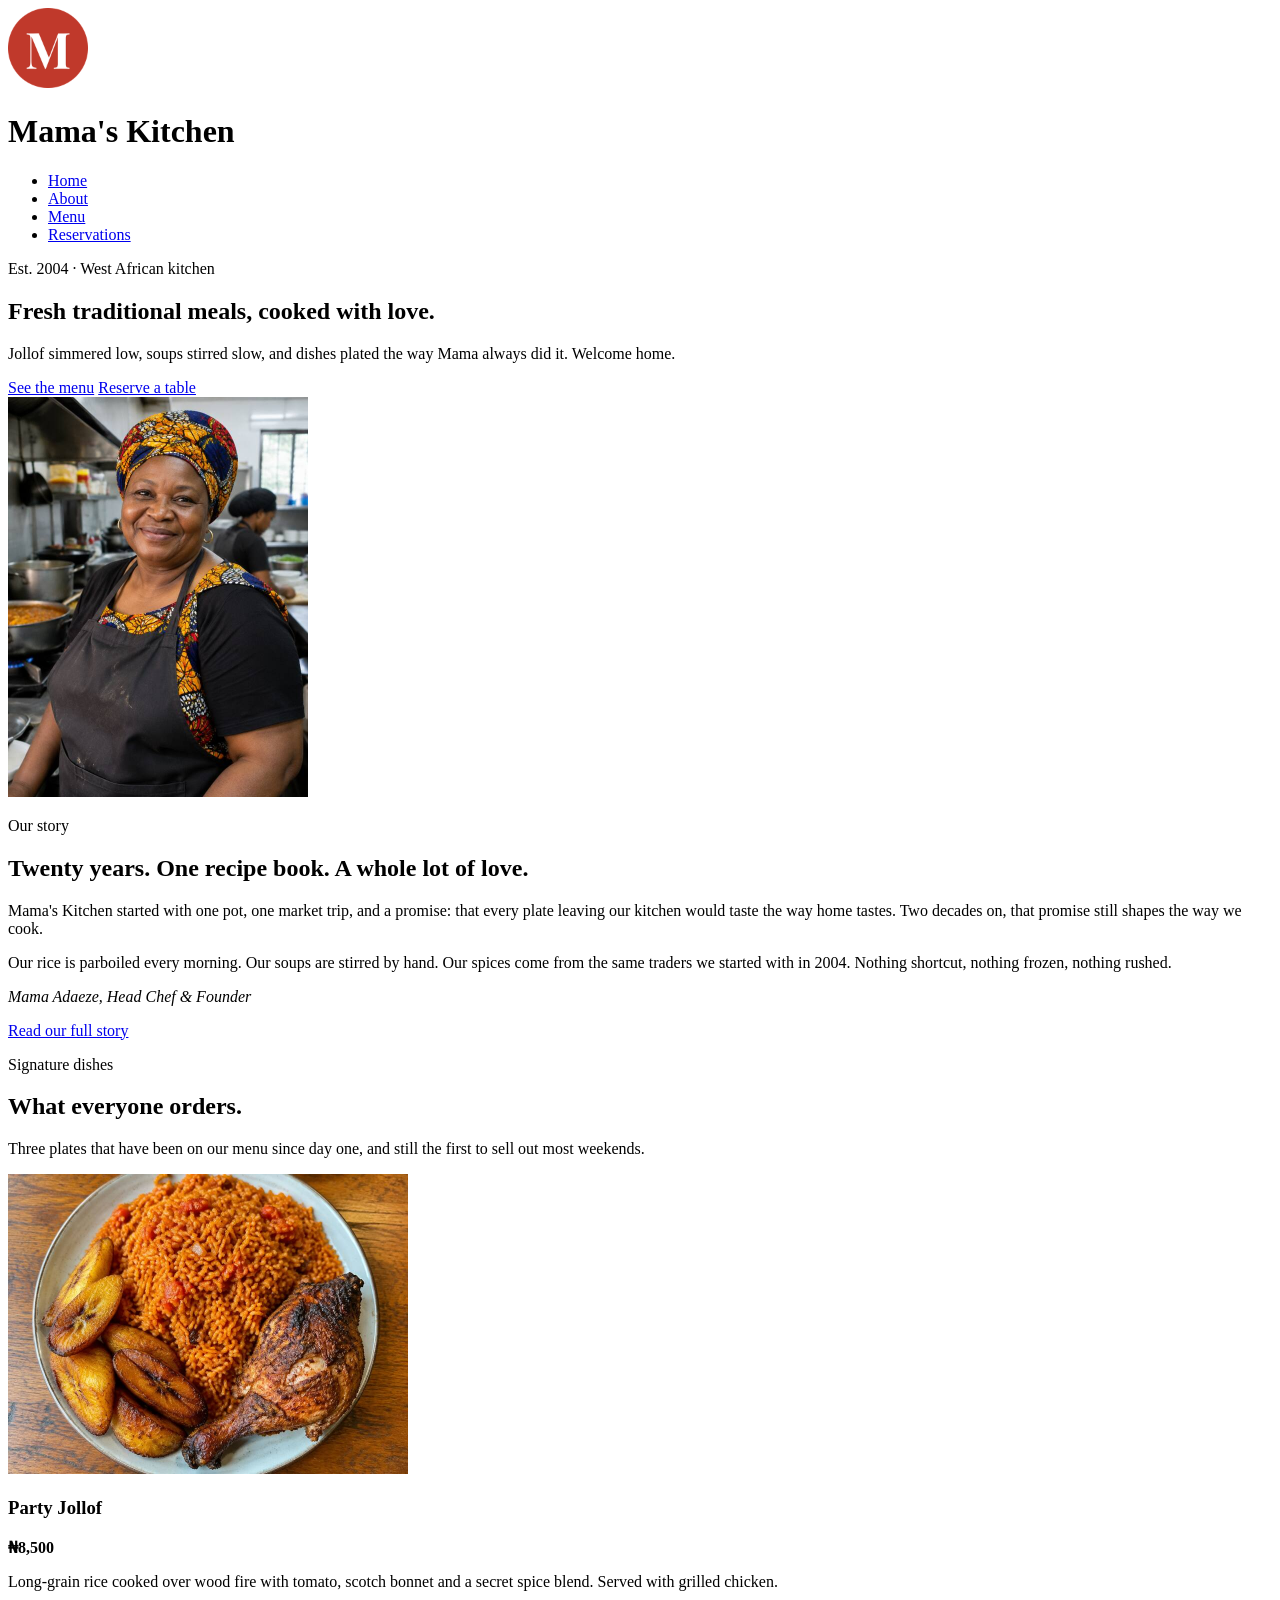
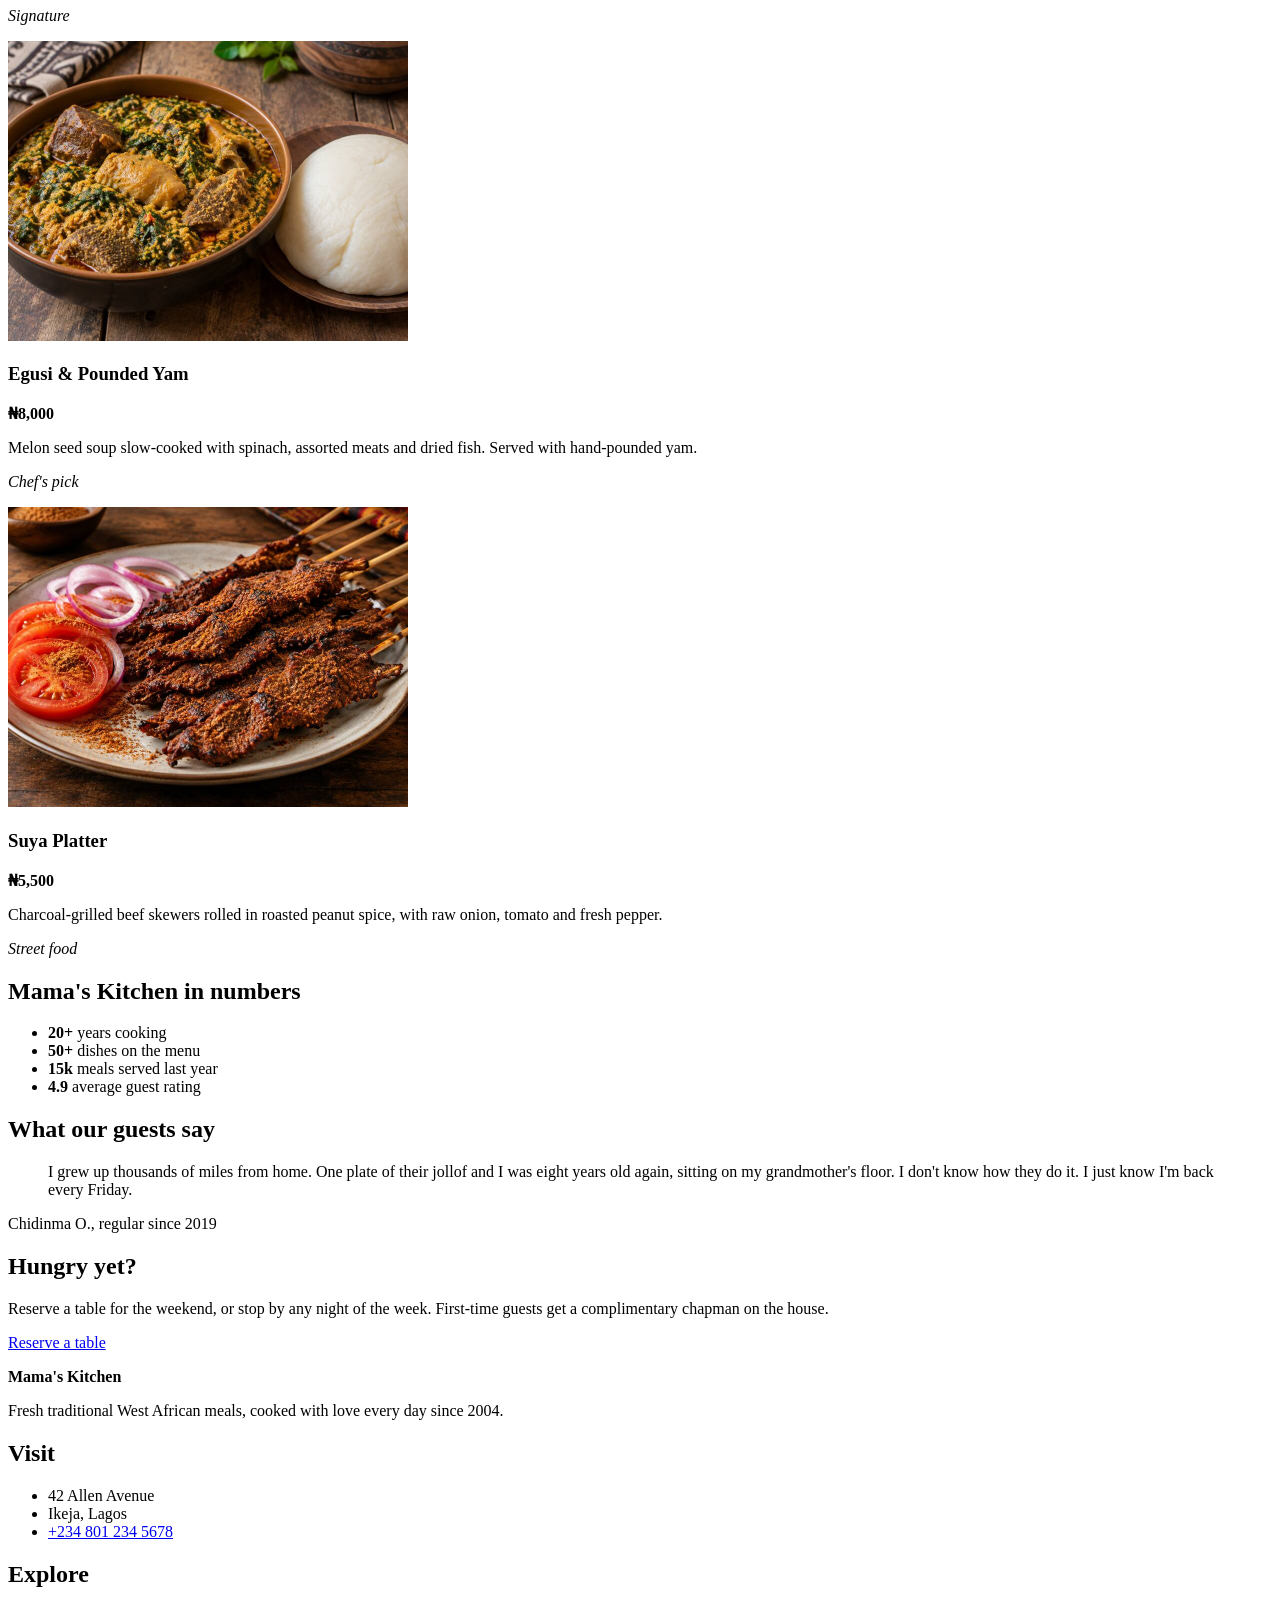
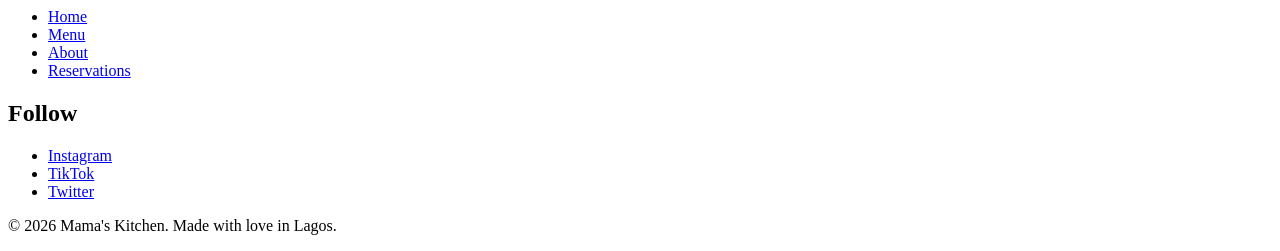
==== mamas-kitchen-week2/index.html @ f6ebc42b "Add opeaning hours and booking for" ====
<!DOCTYPE html>
<html lang="en">
  <head>
    <meta charset="UTF-8">
    <meta name="viewport" content="width=device-width, initial-scale=1.0">
    <title>Mama's Kitchen | Fresh traditional meals in Ikeja</title>
  </head>
  <body>
    <header>
      <img src="images/logo.png" alt="Mama's Kitchen logo" width="80" height="80">
      <h1>Mama's Kitchen</h1>
      <nav>
        <ul>
          <li><a href="index.html">Home</a></li>
          <li><a href="about.html">About</a></li>
          <li><a href="menu.html">Menu</a></li>
          <li><a href="reservations.html">Reservations</a></li>
        </ul>
      </nav>
    </header>

    <main>
      <section>
        <p>Est. 2004 · West African kitchen</p>
        <h2>Fresh traditional meals, cooked with love.</h2>
        <p>Jollof simmered low, soups stirred slow, and dishes plated the way Mama always did it. Welcome home.</p>
        <a href="menu.html">See the menu</a>
        <a href="reservations.html">Reserve a table</a>
      </section>

      <section>
        <img src="images/mama.jpg" alt="Mama Adaeze, head chef and founder of Mama's Kitchen" width="300" height="400">
        <p>Our story</p>
        <h2>Twenty years. One recipe book. A whole lot of love.</h2>
        <p>Mama's Kitchen started with one pot, one market trip, and a promise: that every plate leaving our kitchen would taste the way home tastes. Two decades on, that promise still shapes the way we cook.</p>
        <p>Our rice is parboiled every morning. Our soups are stirred by hand. Our spices come from the same traders we started with in 2004. Nothing shortcut, nothing frozen, nothing rushed.</p>
        <p><em>Mama Adaeze, Head Chef &amp; Founder</em></p>
        <a href="about.html">Read our full story</a>
      </section>

      <section>
        <p>Signature dishes</p>
        <h2>What everyone orders.</h2>
        <p>Three plates that have been on our menu since day one, and still the first to sell out most weekends.</p>
        <div>
          <img src="images/jollof.jpg" alt="A plate of party jollof rice with fried plantain and grilled chicken" width="400" height="300" loading="lazy">
          <h3>Party Jollof</h3>
          <p><strong>₦8,500</strong></p>
          <p>Long-grain rice cooked over wood fire with tomato, scotch bonnet and a secret spice blend. Served with grilled chicken.</p>
          <p><em>Signature</em></p>
        </div>
        <div>
          <img src="images/egusi.jpg" alt="A bowl of egusi soup with pounded yam" width="400" height="300" loading="lazy">
          <h3>Egusi &amp; Pounded Yam</h3>
          <p><strong>₦8,000</strong></p>
          <p>Melon seed soup slow-cooked with spinach, assorted meats and dried fish. Served with hand-pounded yam.</p>
          <p><em>Chef's pick</em></p>
        </div>
        <div>
          <img src="images/suya.jpg" alt="Spicy beef suya skewers with sliced onion and tomato" width="400" height="300" loading="lazy">
          <h3>Suya Platter</h3>
          <p><strong>₦5,500</strong></p>
          <p>Charcoal-grilled beef skewers rolled in roasted peanut spice, with raw onion, tomato and fresh pepper.</p>
          <p><em>Street food</em></p>
        </div>
      </section>

      <section>
        <h2>Mama's Kitchen in numbers</h2>
        <ul>
          <li><strong>20+</strong> years cooking</li>
          <li><strong>50+</strong> dishes on the menu</li>
          <li><strong>15k</strong> meals served last year</li>
          <li><strong>4.9</strong> average guest rating</li>
        </ul>
      </section>

      <section>
        <h2>What our guests say</h2>
        <blockquote>
          <p>I grew up thousands of miles from home. One plate of their jollof and I was eight years old again, sitting on my grandmother's floor. I don't know how they do it. I just know I'm back every Friday.</p>
        </blockquote>
        <p>Chidinma O., regular since 2019</p>
      </section>

      <section>
        <h2>Hungry yet?</h2>
        <p>Reserve a table for the weekend, or stop by any night of the week. First-time guests get a complimentary chapman on the house.</p>
        <a href="reservations.html">Reserve a table</a>
      </section>
    </main>

    <footer>
      <p><strong>Mama's Kitchen</strong></p>
      <p>Fresh traditional West African meals, cooked with love every day since 2004.</p>

      <h2>Visit</h2>
      <ul>
        <li>42 Allen Avenue</li>
        <li>Ikeja, Lagos</li>
        <li><a href="tel:+2348012345678">+234 801 234 5678</a></li>
      </ul>

      <h2>Explore</h2>
      <ul>
        <li><a href="index.html">Home</a></li>
        <li><a href="menu.html">Menu</a></li>
        <li><a href="about.html">About</a></li>
        <li><a href="reservations.html">Reservations</a></li>
      </ul>

      <h2>Follow</h2>
      <ul>
        <li><a href="https://instagram.com">Instagram</a></li>
        <li><a href="https://tiktok.com">TikTok</a></li>
        <li><a href="https://x.com">Twitter</a></li>
      </ul>

      <p>© 2026 Mama's Kitchen. Made with love in Lagos.</p>
    </footer>
  </body>
</html>
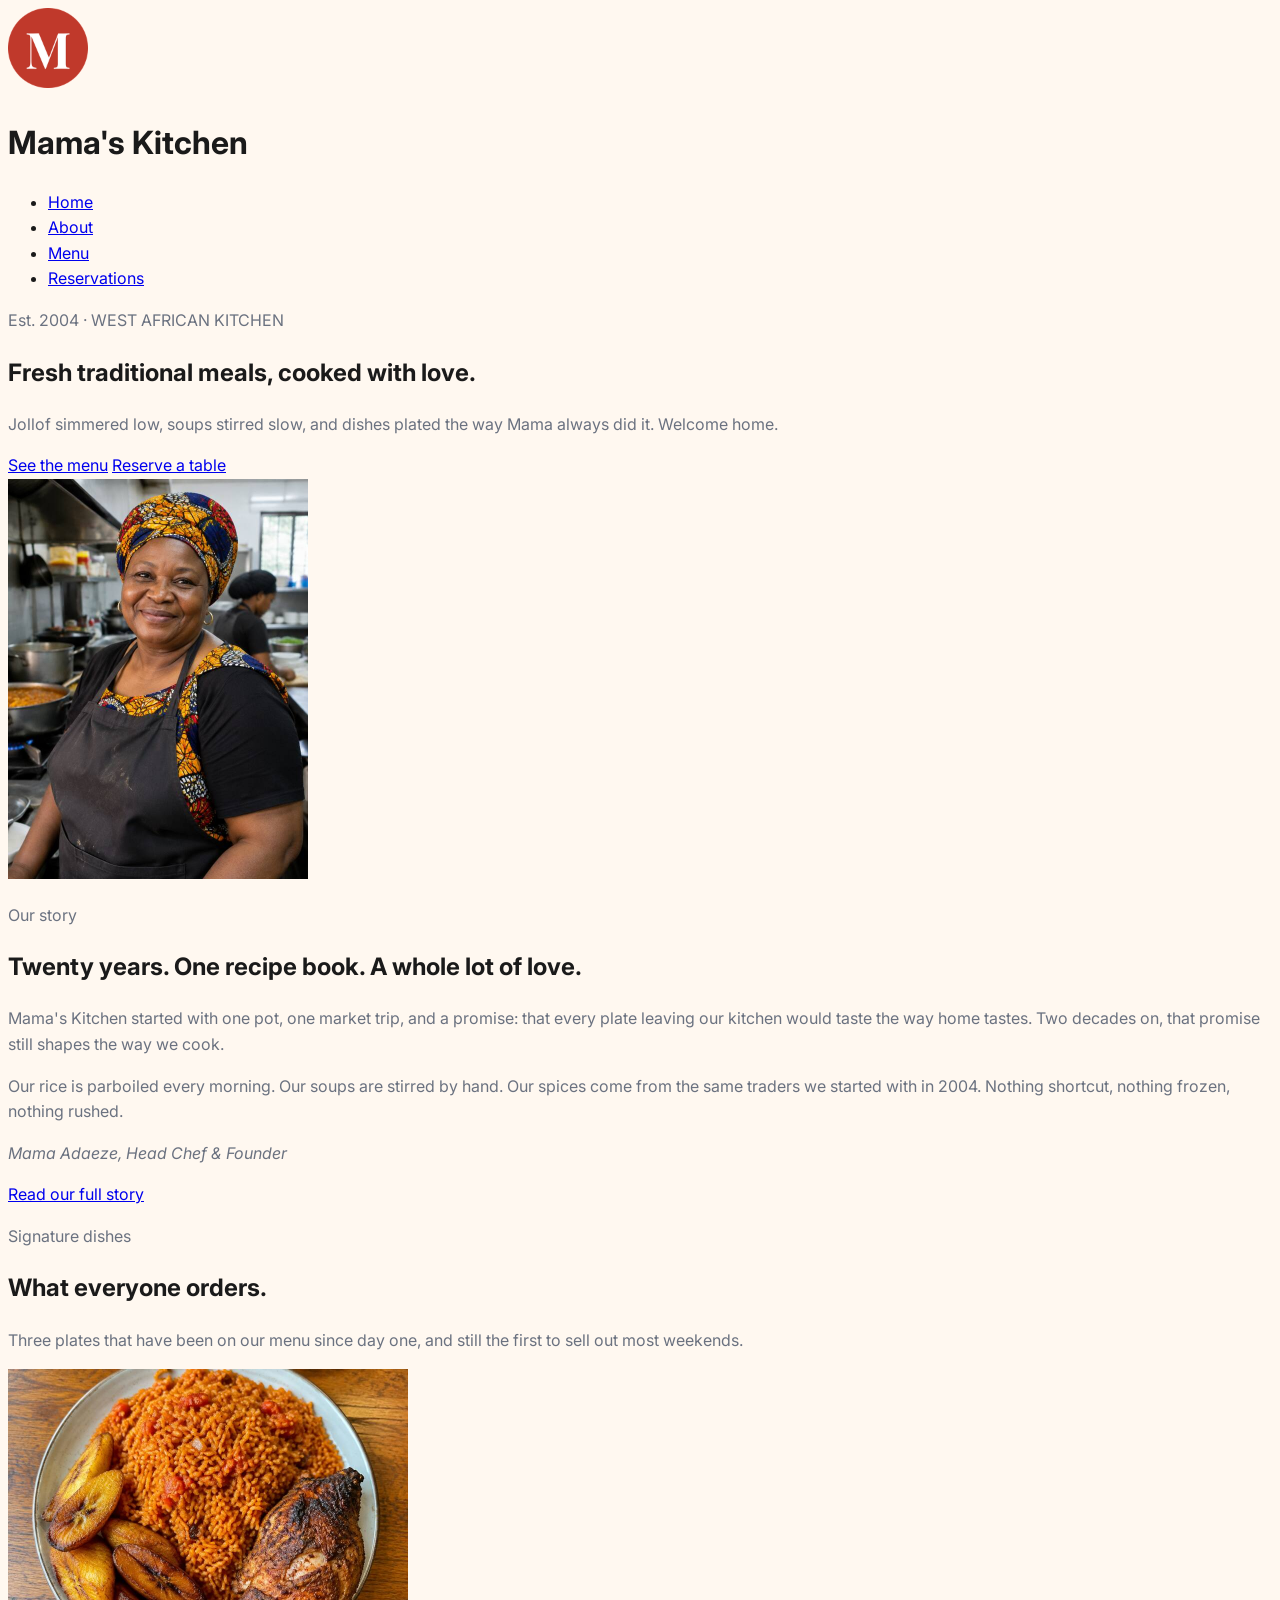
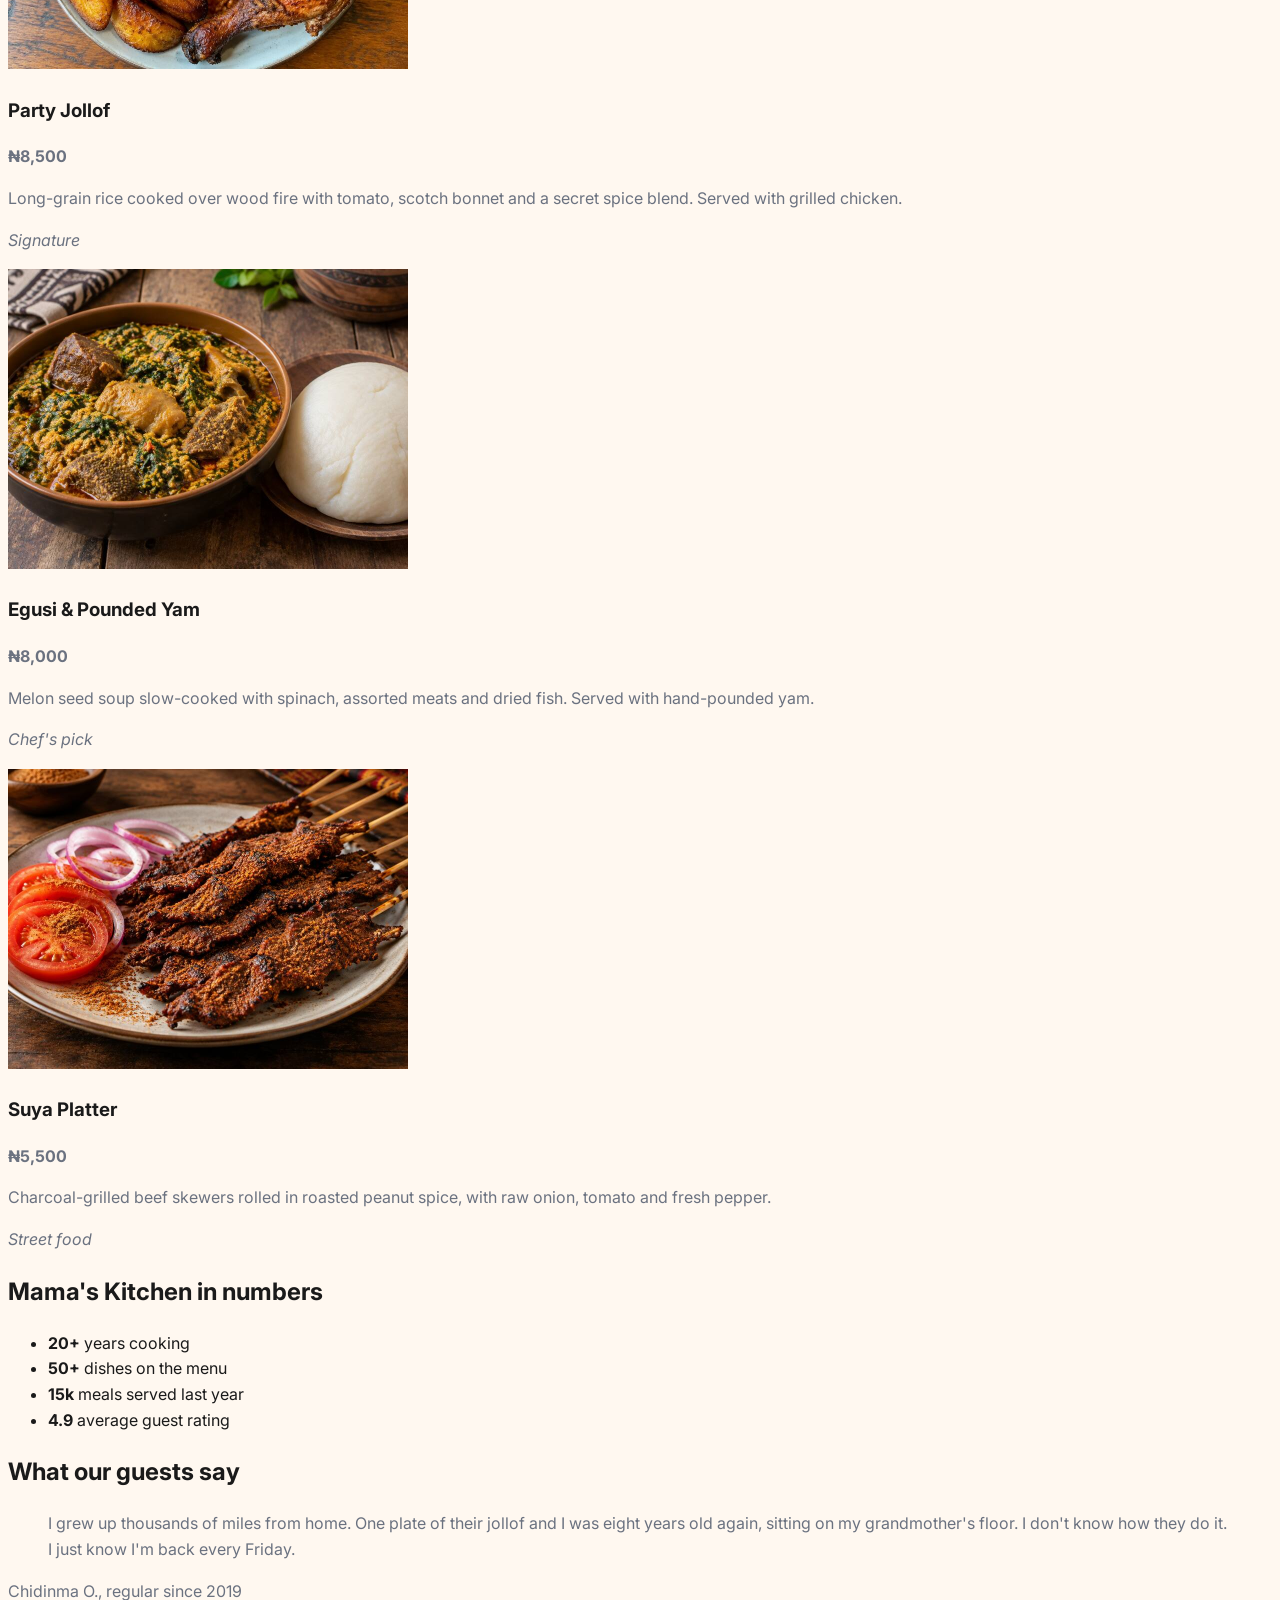
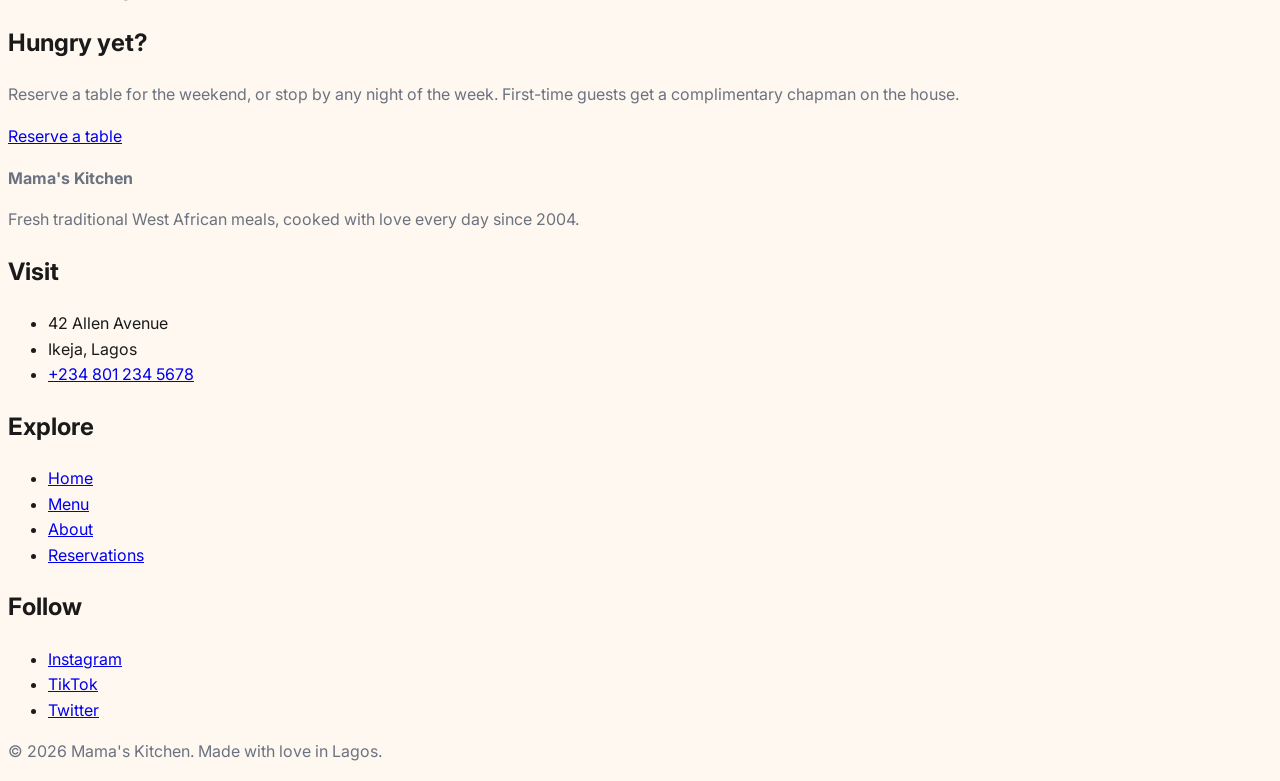
==== commit 14261233: "dishes" ====
--- a/mamas-kitchen-week2/index.html
+++ b/mamas-kitchen-week2/index.html
@@ -3,7 +3,11 @@
   <head>
     <meta charset="UTF-8">
     <meta name="viewport" content="width=device-width, initial-scale=1.0">
+    <link rel="preconnect" href="https://fonts.googleapis.com">
+<link rel="preconnect" href="https://fonts.gstatic.com" crossorigin>
+<link href="https://fonts.googleapis.com/css2?family=Inter:ital,opsz,wght@0,14..32,100..900;1,14..32,100..900&family=Playfair+Display:ital,wght@0,400..900;1,400..900&display=swap" rel="stylesheet">
     <title>Mama's Kitchen | Fresh traditional meals in Ikeja</title>
+    <link rel="stylesheet" href="styles.css"/>
   </head>
   <body>
     <header>
@@ -21,7 +25,7 @@
 
     <main>
       <section>
-        <p>Est. 2004 · West African kitchen</p>
+        <p>Est. 2004 · WEST AFRICAN KITCHEN</p>
         <h2>Fresh traditional meals, cooked with love.</h2>
         <p>Jollof simmered low, soups stirred slow, and dishes plated the way Mama always did it. Welcome home.</p>
         <a href="menu.html">See the menu</a>
@@ -42,21 +46,21 @@
         <p>Signature dishes</p>
         <h2>What everyone orders.</h2>
         <p>Three plates that have been on our menu since day one, and still the first to sell out most weekends.</p>
-        <div>
+        <div class="dish">
           <img src="images/jollof.jpg" alt="A plate of party jollof rice with fried plantain and grilled chicken" width="400" height="300" loading="lazy">
           <h3>Party Jollof</h3>
           <p><strong>₦8,500</strong></p>
           <p>Long-grain rice cooked over wood fire with tomato, scotch bonnet and a secret spice blend. Served with grilled chicken.</p>
           <p><em>Signature</em></p>
         </div>
-        <div>
+        <div class="dish">
           <img src="images/egusi.jpg" alt="A bowl of egusi soup with pounded yam" width="400" height="300" loading="lazy">
           <h3>Egusi &amp; Pounded Yam</h3>
           <p><strong>₦8,000</strong></p>
           <p>Melon seed soup slow-cooked with spinach, assorted meats and dried fish. Served with hand-pounded yam.</p>
           <p><em>Chef's pick</em></p>
         </div>
-        <div>
+        <div class="dish">
           <img src="images/suya.jpg" alt="Spicy beef suya skewers with sliced onion and tomato" width="400" height="300" loading="lazy">
           <h3>Suya Platter</h3>
           <p><strong>₦5,500</strong></p>
--- a/mamas-kitchen-week2/styles.css
+++ b/mamas-kitchen-week2/styles.css
@@ -0,0 +1,18 @@
+body {
+    background-color: #fff8f0;
+    color:  #1a1a1a;
+    font-family: "inter", Arial, Helvetica, sans-serif;
+    font-size:1rem;
+    line-height: 1.6;
+}
+
+h1,
+h2,
+h3,
+h4 {
+    font-family: "inter", Arial,sans-serif;
+}
+
+p {
+    color: #6b7280;
+}
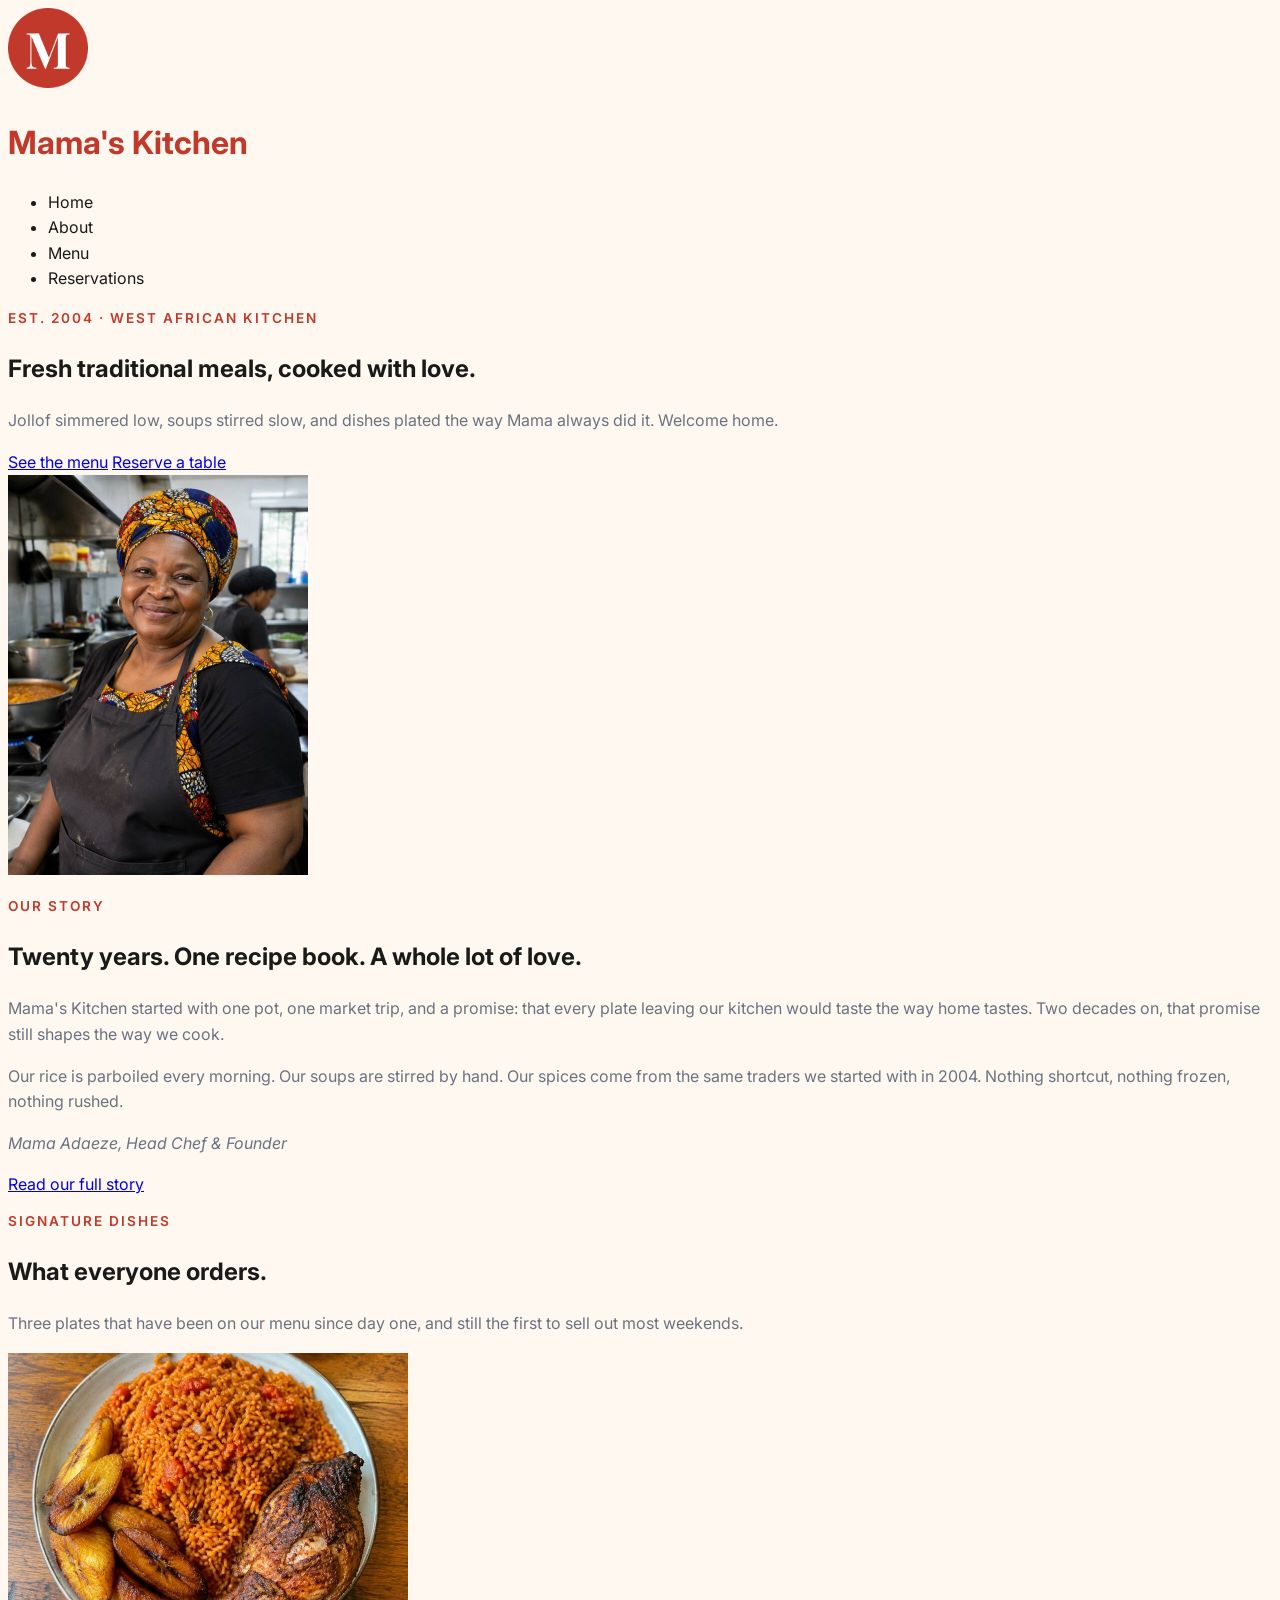
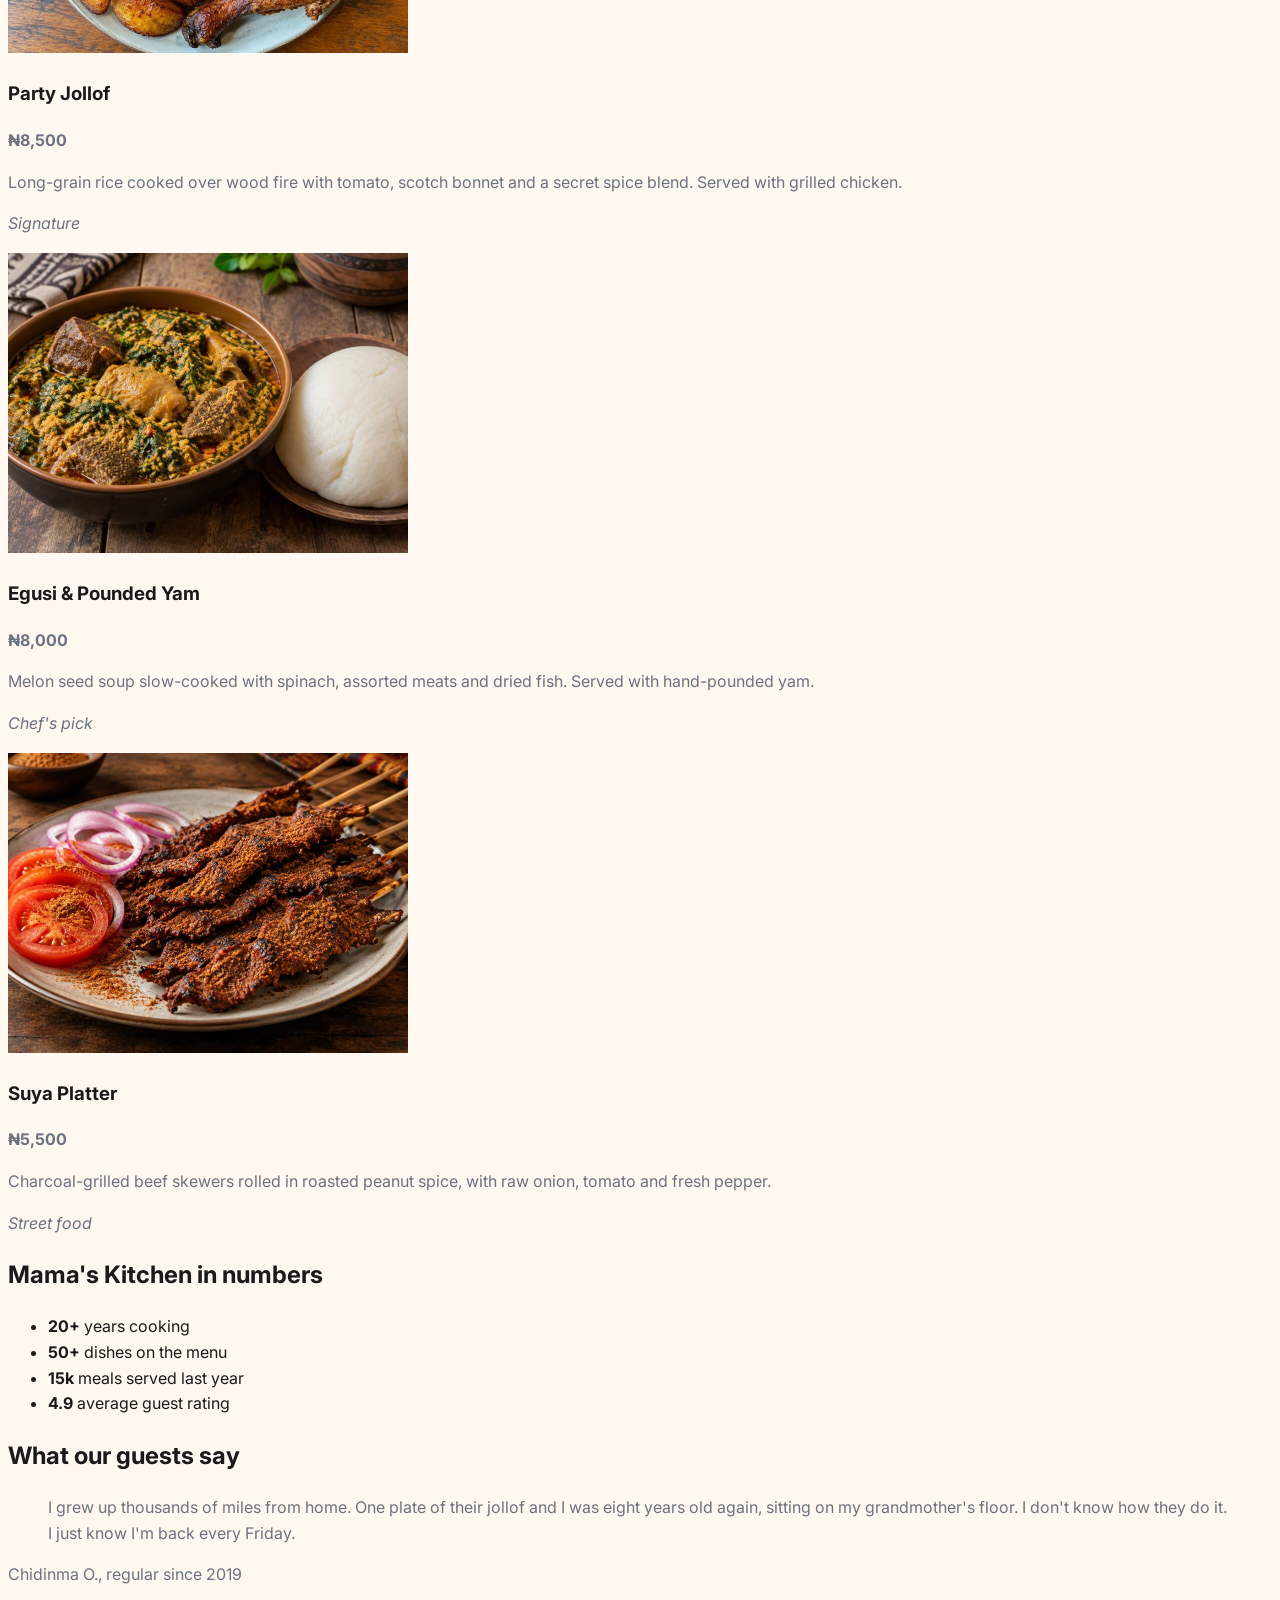
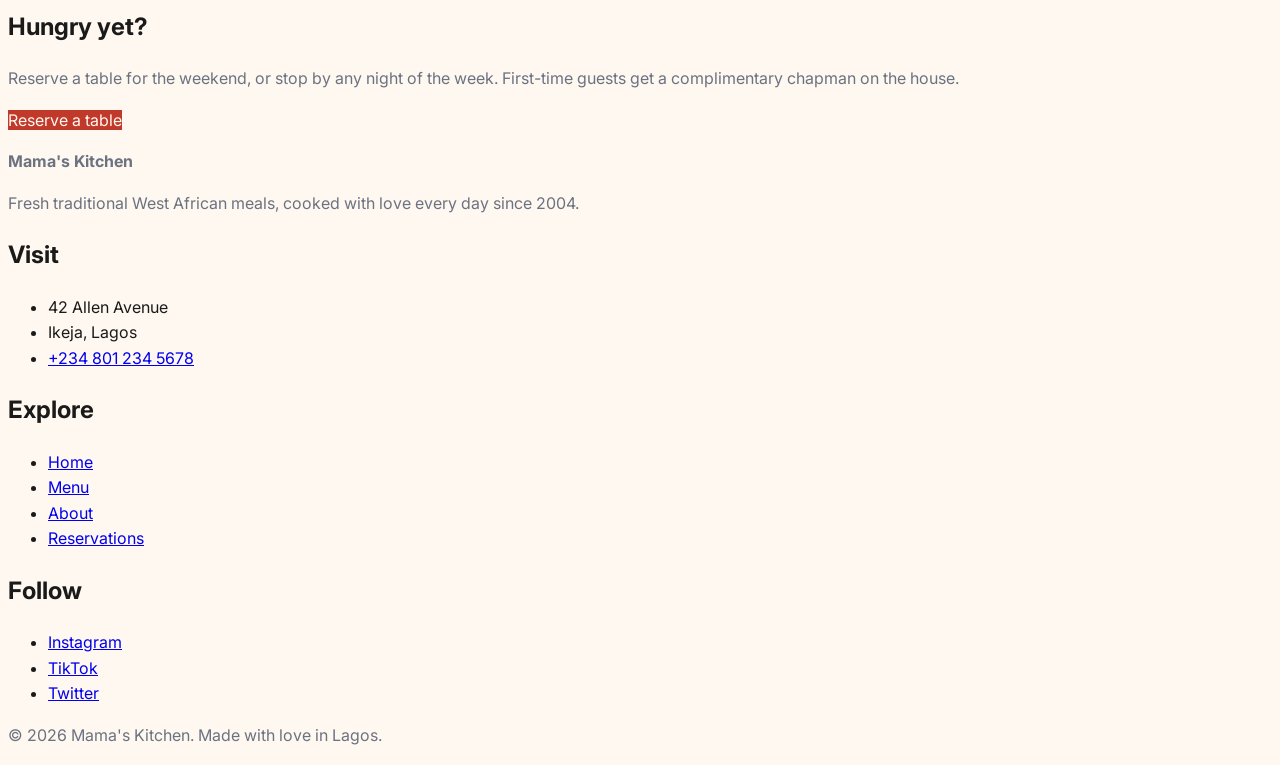
==== commit 3f1c338e: "giving sttles to classes" ====
--- a/mamas-kitchen-week2/index.html
+++ b/mamas-kitchen-week2/index.html
@@ -25,7 +25,7 @@
 
     <main>
       <section>
-        <p>Est. 2004 · WEST AFRICAN KITCHEN</p>
+        <p class="eyebrow">Est. 2004 · WEST AFRICAN KITCHEN</p>
         <h2>Fresh traditional meals, cooked with love.</h2>
         <p>Jollof simmered low, soups stirred slow, and dishes plated the way Mama always did it. Welcome home.</p>
         <a href="menu.html">See the menu</a>
@@ -34,7 +34,7 @@
 
       <section>
         <img src="images/mama.jpg" alt="Mama Adaeze, head chef and founder of Mama's Kitchen" width="300" height="400">
-        <p>Our story</p>
+        <p class="eyebrow">Our story</p>
         <h2>Twenty years. One recipe book. A whole lot of love.</h2>
         <p>Mama's Kitchen started with one pot, one market trip, and a promise: that every plate leaving our kitchen would taste the way home tastes. Two decades on, that promise still shapes the way we cook.</p>
         <p>Our rice is parboiled every morning. Our soups are stirred by hand. Our spices come from the same traders we started with in 2004. Nothing shortcut, nothing frozen, nothing rushed.</p>
@@ -43,7 +43,7 @@
       </section>
 
       <section>
-        <p>Signature dishes</p>
+        <p class="eyebrow">Signature dishes</p>
         <h2>What everyone orders.</h2>
         <p>Three plates that have been on our menu since day one, and still the first to sell out most weekends.</p>
         <div class="dish">
@@ -90,7 +90,7 @@
       <section>
         <h2>Hungry yet?</h2>
         <p>Reserve a table for the weekend, or stop by any night of the week. First-time guests get a complimentary chapman on the house.</p>
-        <a href="reservations.html">Reserve a table</a>
+        <a class="btn" href="reservations.html">Reserve a table</a>
       </section>
     </main>
 
--- a/mamas-kitchen-week2/styles.css
+++ b/mamas-kitchen-week2/styles.css
@@ -15,4 +15,27 @@
 
 p {
     color: #6b7280;
+}
+
+.eyebrow{
+    color: #c0392b;
+    font-size: 0.85rem;
+    font-weight: 600 ;
+    text-transform:uppercase ;
+    letter-spacing:2px ;
+}
+
+.btn{
+    background-color:#c0392b ;
+    color:#fff8f0 ;
+    text-decoration: none;
+}
+
+header h1 {
+    color: #c0392b;
+}
+
+nav a{
+    color: #1a1a1a;
+    text-decoration: none;
 }
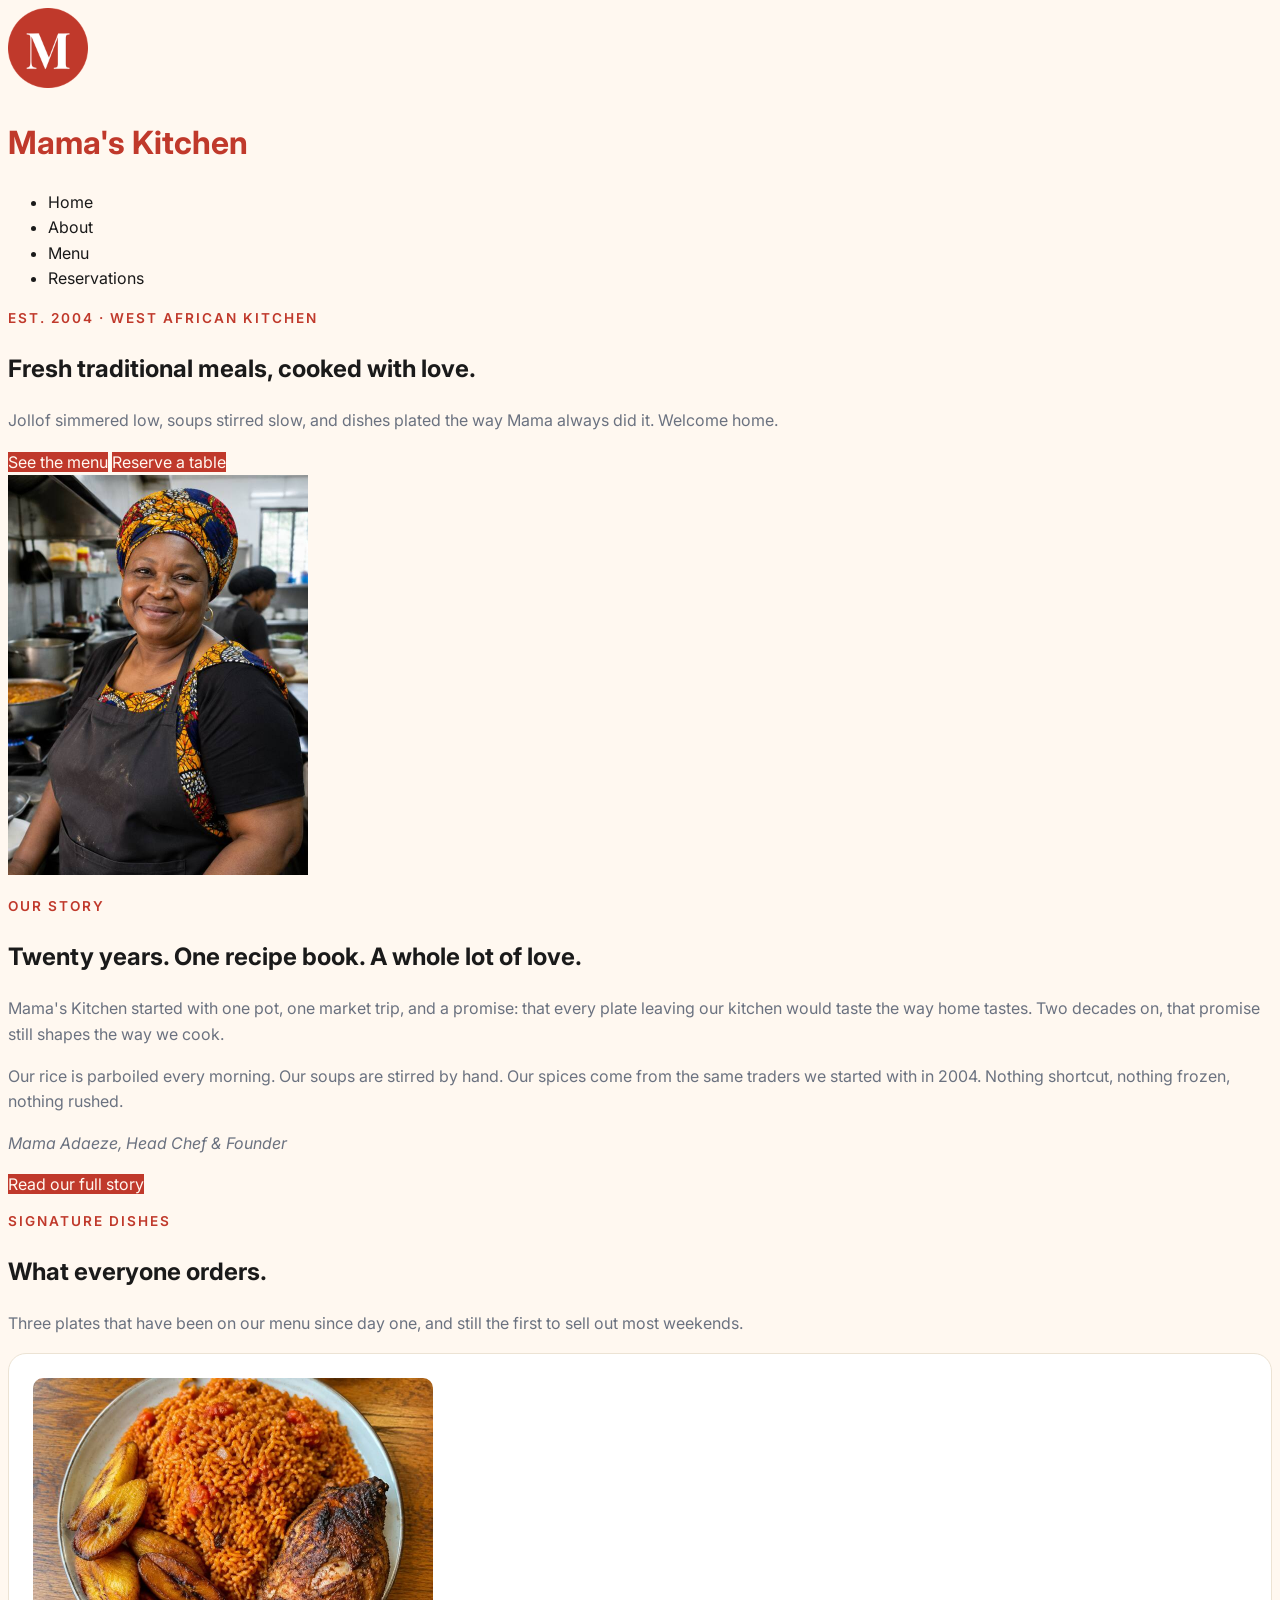
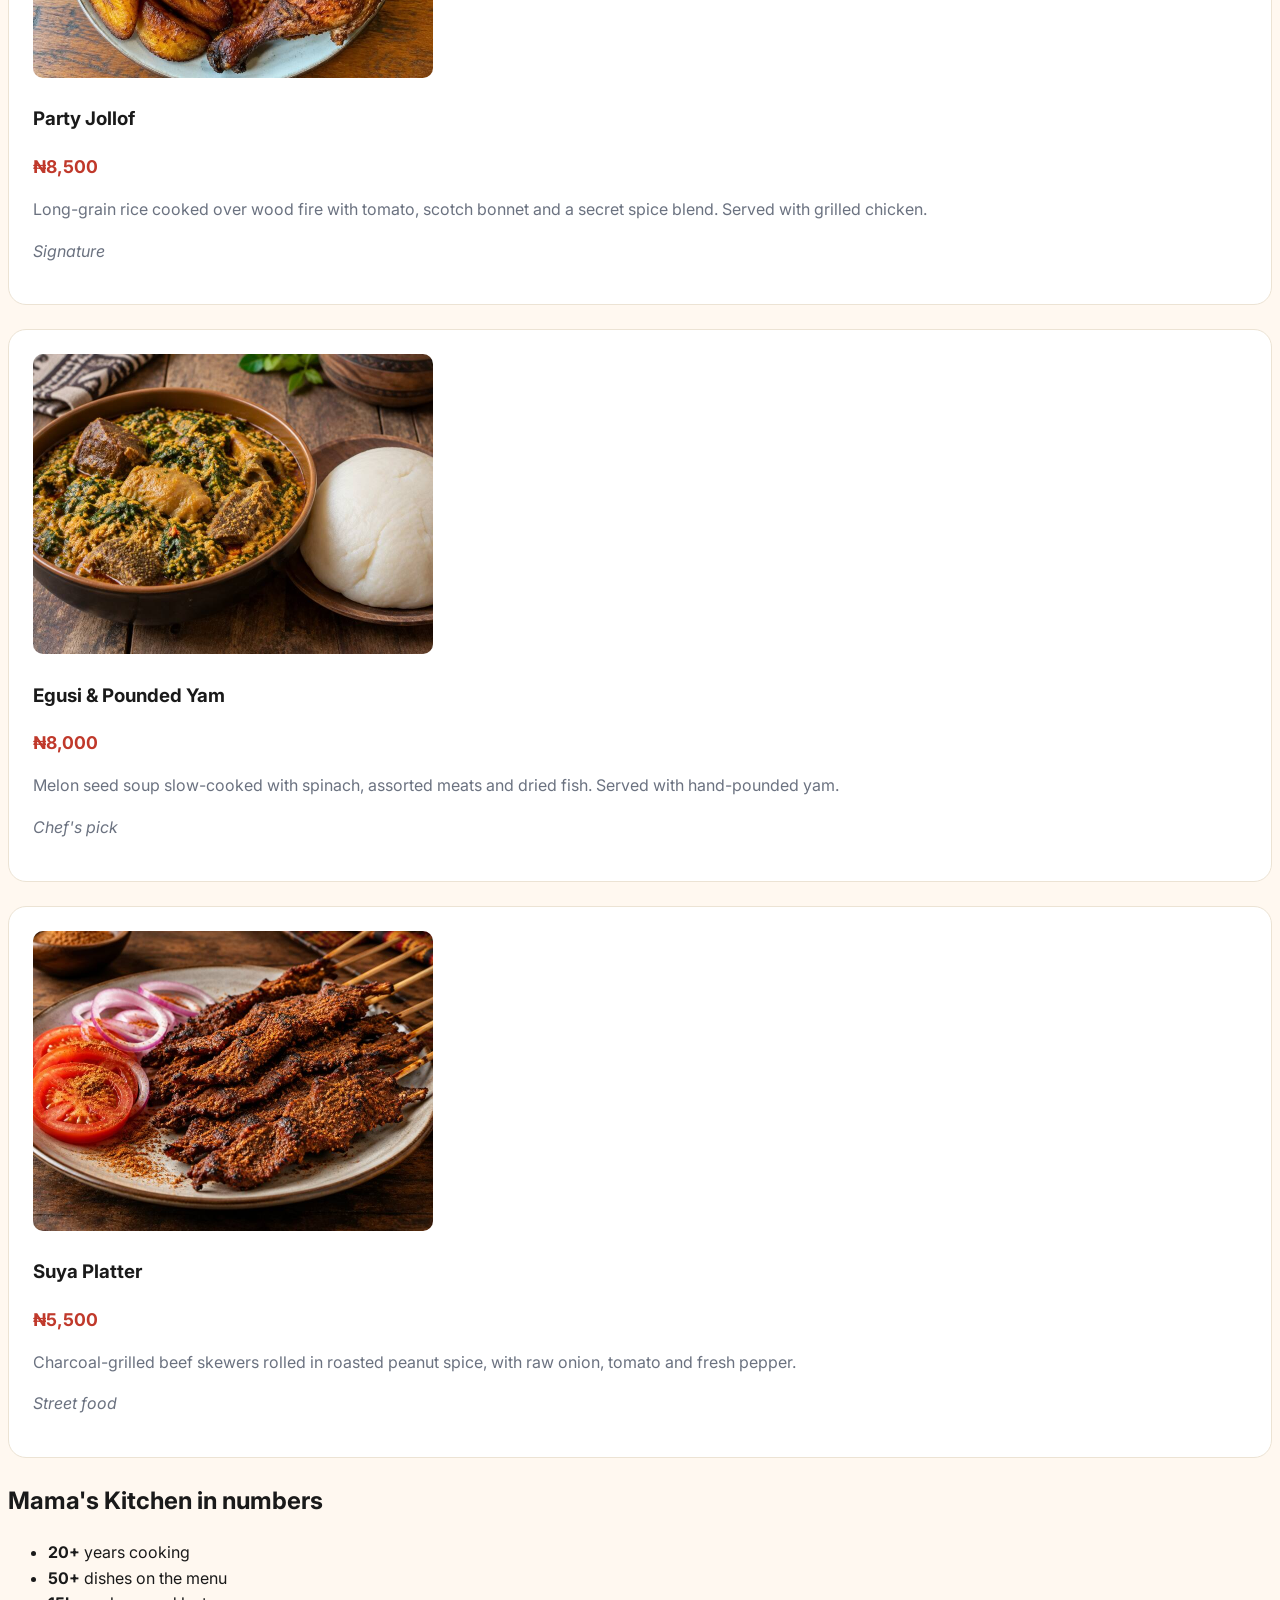
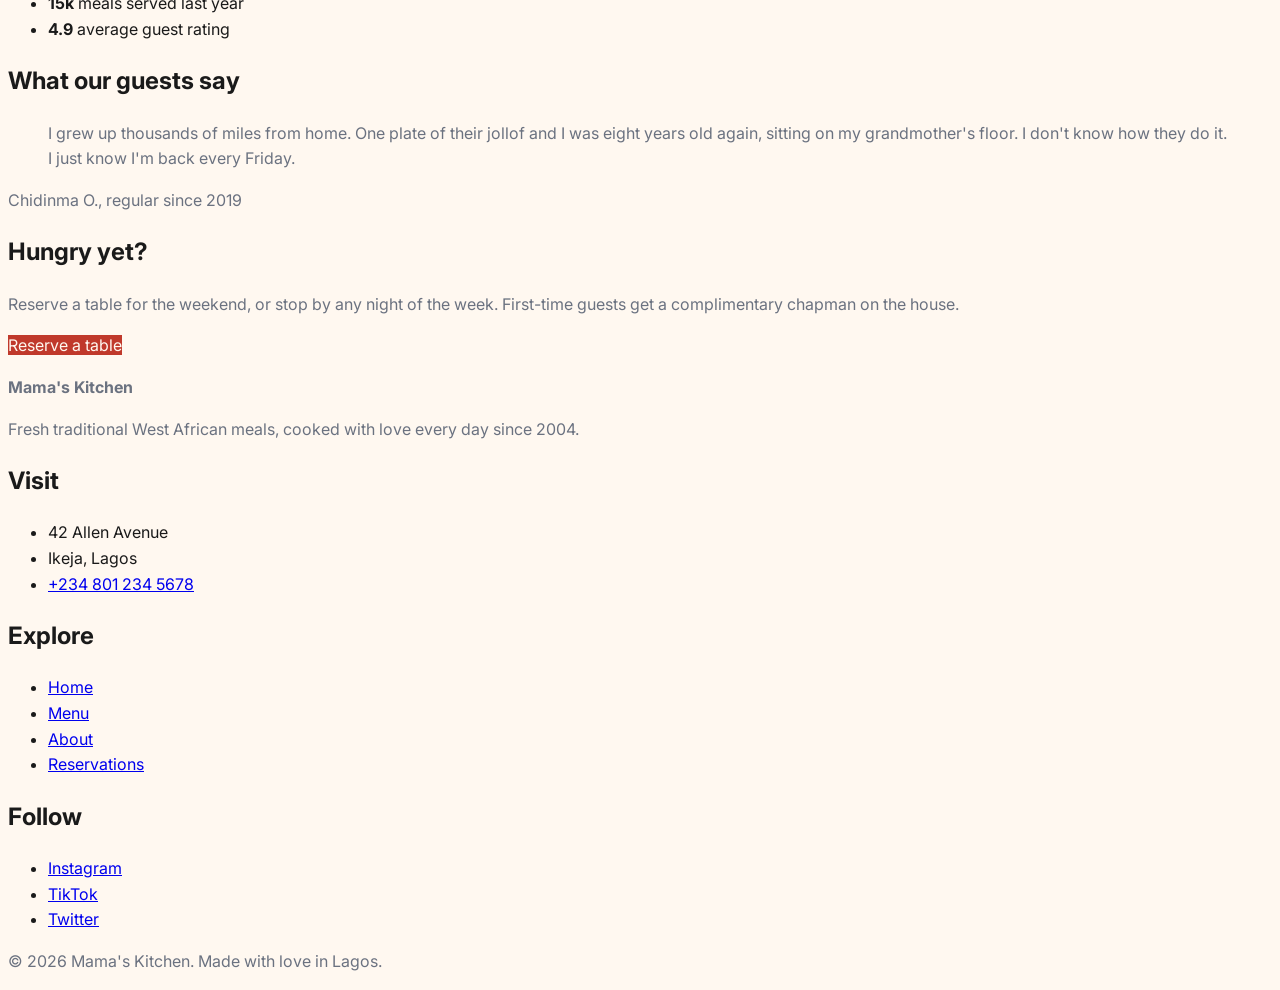
==== commit f5a31982: "stle meals" ====
--- a/mamas-kitchen-week2/index.html
+++ b/mamas-kitchen-week2/index.html
@@ -28,8 +28,8 @@
         <p class="eyebrow">Est. 2004 · WEST AFRICAN KITCHEN</p>
         <h2>Fresh traditional meals, cooked with love.</h2>
         <p>Jollof simmered low, soups stirred slow, and dishes plated the way Mama always did it. Welcome home.</p>
-        <a href="menu.html">See the menu</a>
-        <a href="reservations.html">Reserve a table</a>
+        <a class="btn" href="menu.html">See the menu</a>
+        <a class="btn" href="reservations.html">Reserve a table</a>
       </section>
 
       <section>
@@ -39,7 +39,7 @@
         <p>Mama's Kitchen started with one pot, one market trip, and a promise: that every plate leaving our kitchen would taste the way home tastes. Two decades on, that promise still shapes the way we cook.</p>
         <p>Our rice is parboiled every morning. Our soups are stirred by hand. Our spices come from the same traders we started with in 2004. Nothing shortcut, nothing frozen, nothing rushed.</p>
         <p><em>Mama Adaeze, Head Chef &amp; Founder</em></p>
-        <a href="about.html">Read our full story</a>
+        <a class="btn" href="about.html">Read our full story</a>
       </section>
 
       <section>
--- a/mamas-kitchen-week2/styles.css
+++ b/mamas-kitchen-week2/styles.css
@@ -38,4 +38,21 @@
 nav a{
     color: #1a1a1a;
     text-decoration: none;
+}
+
+.dish {
+    background-color: #ffffff;
+    padding: 1.5rem;
+    border:1px solid #ece3d4 ;
+    border-radius: 18px;
+    margin-bottom:1.5rem ;
+}
+
+.dish img{
+    border-radius: 10px;
+}
+
+.dish strong{
+    font-size: 1.1rem;
+    color: #c0392b;
 }
